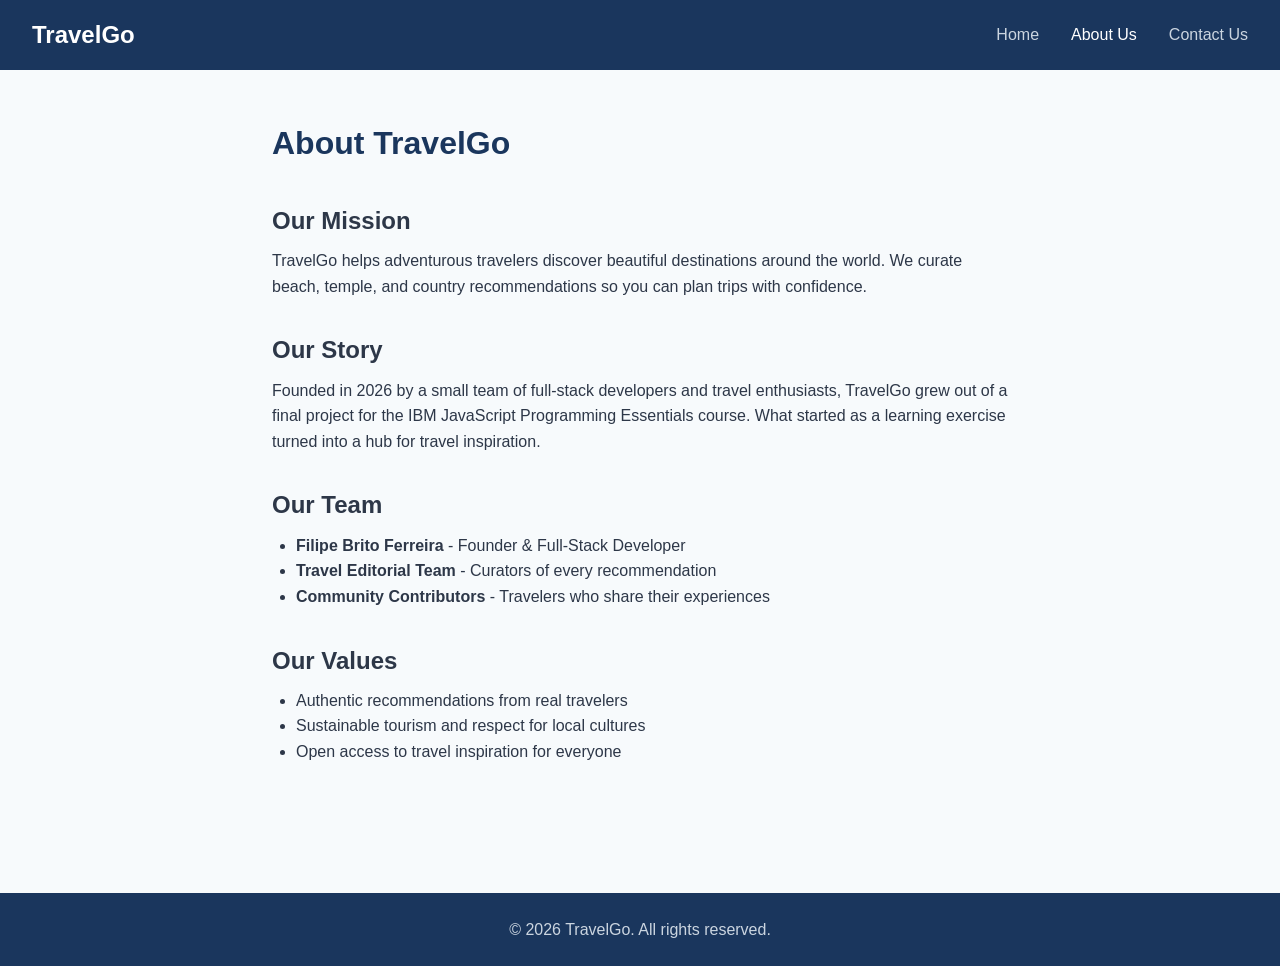
==== about.html @ f512ba94 "feat: initial travel recommendations site" ====
<!DOCTYPE html>
<html lang="en">
<head>
  <meta charset="UTF-8">
  <meta name="viewport" content="width=device-width, initial-scale=1.0">
  <title>About Us - TravelGo</title>
  <link rel="stylesheet" href="styles.css">
</head>
<body>
  <nav class="navbar">
    <div class="nav-brand">TravelGo</div>
    <ul class="nav-links">
      <li><a href="index.html">Home</a></li>
      <li><a href="about.html" class="active">About Us</a></li>
      <li><a href="contact.html">Contact Us</a></li>
    </ul>
  </nav>

  <main class="about">
    <h1>About TravelGo</h1>

    <section>
      <h2>Our Mission</h2>
      <p>
        TravelGo helps adventurous travelers discover beautiful destinations around the world. We curate beach, temple, and country recommendations so you can plan trips with confidence.
      </p>
    </section>

    <section>
      <h2>Our Story</h2>
      <p>
        Founded in 2026 by a small team of full-stack developers and travel enthusiasts, TravelGo grew out of a final project for the IBM JavaScript Programming Essentials course. What started as a learning exercise turned into a hub for travel inspiration.
      </p>
    </section>

    <section>
      <h2>Our Team</h2>
      <ul>
        <li><strong>Filipe Brito Ferreira</strong> - Founder &amp; Full-Stack Developer</li>
        <li><strong>Travel Editorial Team</strong> - Curators of every recommendation</li>
        <li><strong>Community Contributors</strong> - Travelers who share their experiences</li>
      </ul>
    </section>

    <section>
      <h2>Our Values</h2>
      <ul>
        <li>Authentic recommendations from real travelers</li>
        <li>Sustainable tourism and respect for local cultures</li>
        <li>Open access to travel inspiration for everyone</li>
      </ul>
    </section>
  </main>

  <footer>
    <p>&copy; 2026 TravelGo. All rights reserved.</p>
  </footer>
</body>
</html>
---- styles.css ----
* { box-sizing: border-box; margin: 0; padding: 0; }

body {
  font-family: -apple-system, BlinkMacSystemFont, "Segoe UI", Roboto, sans-serif;
  line-height: 1.6;
  color: #2d3748;
  background: #f7fafc;
}

.navbar {
  background: #1a365d;
  color: #fff;
  display: flex;
  align-items: center;
  justify-content: space-between;
  padding: 1rem 2rem;
  position: sticky;
  top: 0;
  z-index: 10;
}

.nav-brand { font-size: 1.5rem; font-weight: bold; }
.nav-links { display: flex; gap: 2rem; list-style: none; }
.nav-links a {
  color: #cbd5e0;
  text-decoration: none;
  transition: color 0.2s;
}
.nav-links a:hover, .nav-links a.active { color: #fff; }

.hero {
  background: linear-gradient(135deg, #667eea 0%, #764ba2 100%);
  color: #fff;
  text-align: center;
  padding: 4rem 2rem;
}
.hero h1 { font-size: 2.5rem; margin-bottom: 1rem; }
.intro { max-width: 720px; margin: 0 auto; font-size: 1.1rem; }

main { max-width: 1200px; margin: 0 auto; padding: 2rem; }

.recommendations { margin: 3rem 0; }
.recommendations h2 { font-size: 1.8rem; margin-bottom: 1.5rem; color: #1a365d; }
.recommendations > h3 { margin-bottom: 1rem; color: #4a5568; }

.cards {
  display: grid;
  grid-template-columns: repeat(auto-fit, minmax(280px, 1fr));
  gap: 1.5rem;
}

.card {
  background: #fff;
  border-radius: 8px;
  overflow: hidden;
  box-shadow: 0 2px 8px rgba(0,0,0,0.1);
  transition: transform 0.2s;
}
.card:hover { transform: translateY(-4px); }
.card img { width: 100%; height: 200px; object-fit: cover; }
.card h3 { padding: 1rem 1rem 0.5rem; }
.card p { padding: 0 1rem 1rem; color: #4a5568; }

.about, .contact { padding: 3rem 2rem; max-width: 800px; }
.about section, .contact section { margin: 2rem 0; }
.about h1, .contact h1 { color: #1a365d; margin-bottom: 1rem; }
.about h2 { margin: 1.5rem 0 0.5rem; color: #2d3748; }
.about ul { padding-left: 1.5rem; }

.contact-form { margin-top: 2rem; }
.form-group { margin-bottom: 1rem; }
.form-group label { display: block; margin-bottom: 0.25rem; font-weight: 600; }
.form-group input, .form-group textarea {
  width: 100%;
  padding: 0.6rem;
  border: 1px solid #cbd5e0;
  border-radius: 4px;
  font: inherit;
}

.btn-submit {
  background: #1a365d;
  color: #fff;
  padding: 0.75rem 2rem;
  border: none;
  border-radius: 4px;
  font-size: 1rem;
  cursor: pointer;
}
.btn-submit:hover { background: #2c5282; }

#form-status { margin-top: 1rem; color: #2f855a; font-weight: 600; }

footer {
  background: #1a365d;
  color: #cbd5e0;
  text-align: center;
  padding: 1.5rem;
  margin-top: 3rem;
}
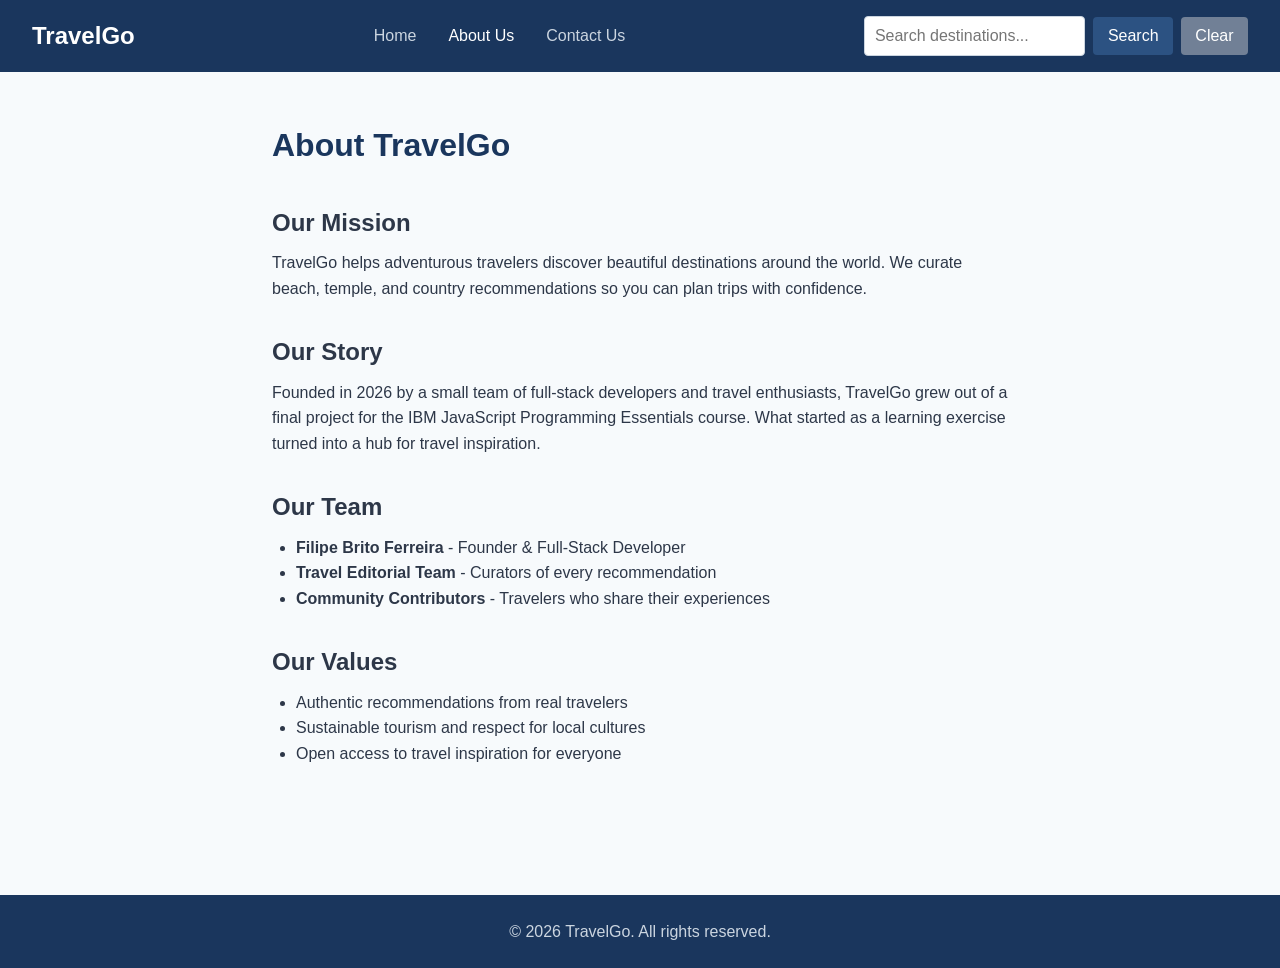
==== commit e281cc5a: "feat: add search nav + JS render + filter" ====
--- a/about.html
+++ b/about.html
@@ -14,6 +14,11 @@
       <li><a href="about.html" class="active">About Us</a></li>
       <li><a href="contact.html">Contact Us</a></li>
     </ul>
+    <div class="nav-search">
+      <input type="text" id="search-input" placeholder="Search destinations...">
+      <button id="search-btn" type="button" onclick="window.location.href='index.html?q='+encodeURIComponent(document.getElementById('search-input').value)">Search</button>
+      <button id="clear-btn" type="button" onclick="document.getElementById('search-input').value=''">Clear</button>
+    </div>
   </nav>
 
   <main class="about">
--- a/styles.css
+++ b/styles.css
@@ -27,6 +27,27 @@
   transition: color 0.2s;
 }
 .nav-links a:hover, .nav-links a.active { color: #fff; }
+
+.nav-search { display: flex; gap: 0.5rem; align-items: center; }
+.nav-search input {
+  padding: 0.4rem 0.6rem;
+  border: 1px solid #cbd5e0;
+  border-radius: 4px;
+  font: inherit;
+  min-width: 200px;
+}
+.nav-search button {
+  padding: 0.4rem 0.9rem;
+  border: none;
+  border-radius: 4px;
+  background: #2c5282;
+  color: #fff;
+  cursor: pointer;
+  font: inherit;
+}
+.nav-search button:hover { background: #4299e1; }
+#clear-btn { background: #718096; }
+#clear-btn:hover { background: #a0aec0; }
 
 .hero {
   background: linear-gradient(135deg, #667eea 0%, #764ba2 100%);
